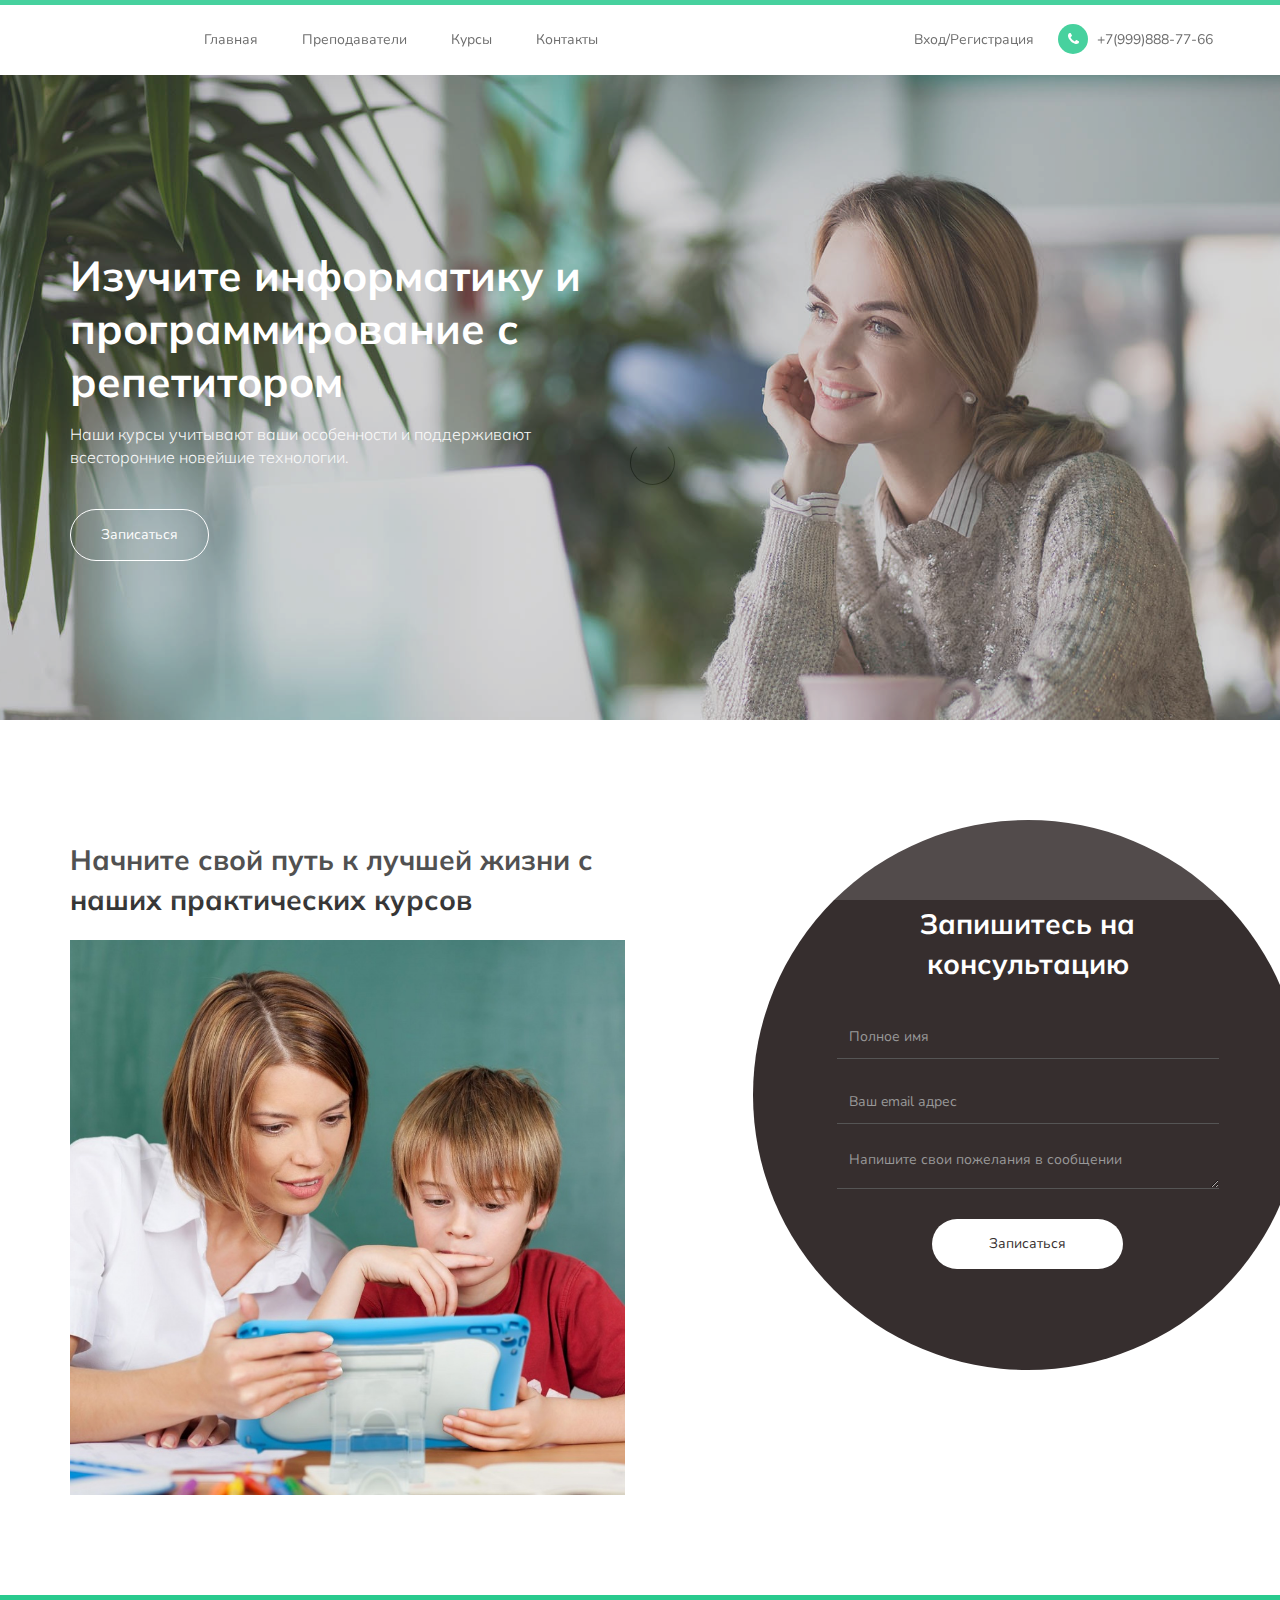
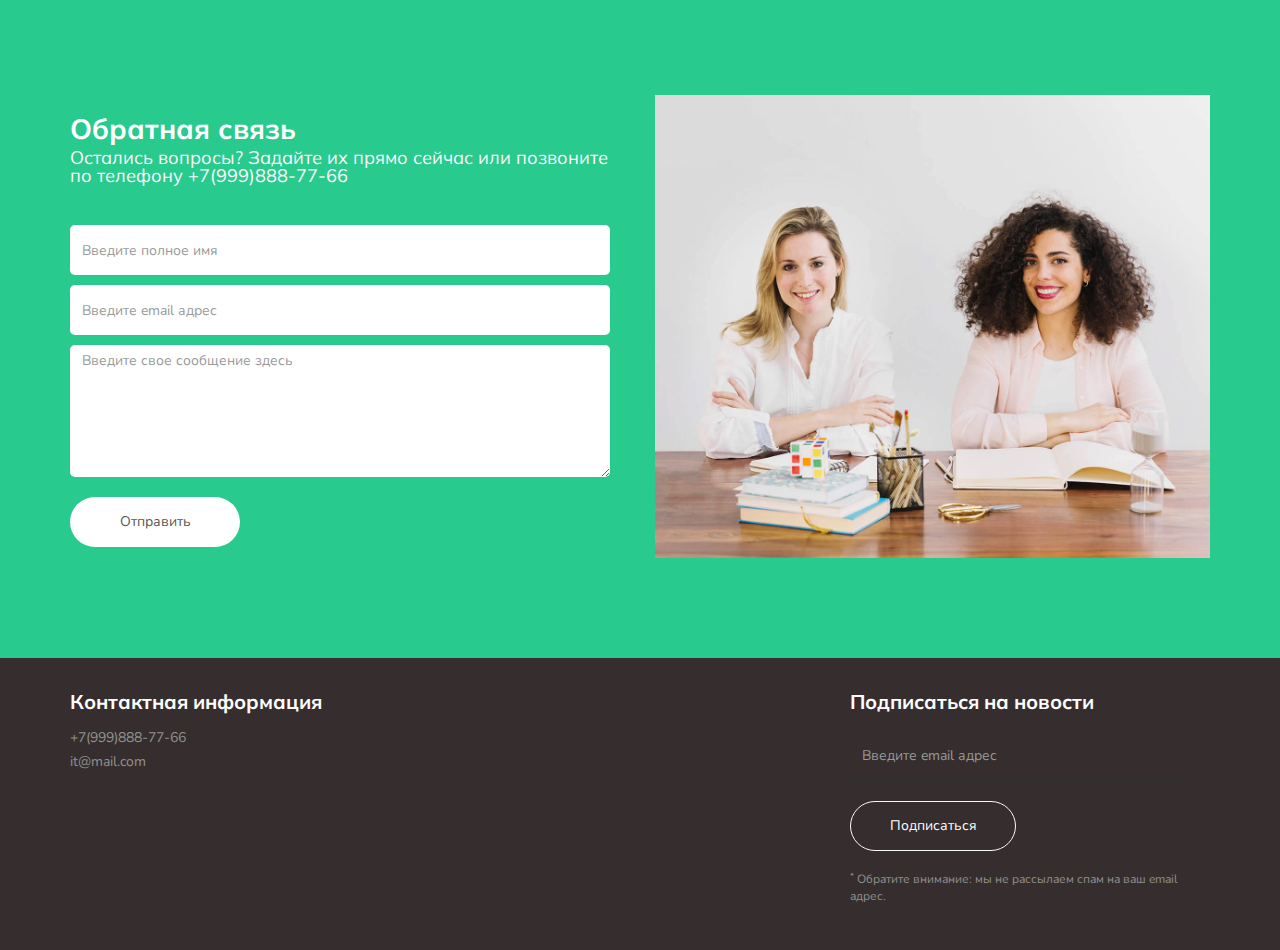
==== index.html @ d3e908ad "Add files via upload" ====
<!DOCTYPE html>
<html lang="en">
<head>

     <title>Сайт репетитора по ИКТ</title>

     <meta charset="UTF-8">
     <meta http-equiv="X-UA-Compatible" content="IE=Edge">
     <meta name="description" content="">
     <meta name="keywords" content="">
     <meta name="author" content="">
     <meta name="viewport" content="width=device-width, initial-scale=1, maximum-scale=1">

     <link rel="stylesheet" href="css/bootstrap.min.css">
     <link rel="stylesheet" href="css/font-awesome.min.css">
     <link rel="stylesheet" href="css/owl.carousel.css">
     <link rel="stylesheet" href="css/owl.theme.default.min.css">

     <!-- MAIN CSS -->
     <link rel="stylesheet" href="css/templatemo-style.css">

</head>
<body id="top" data-spy="scroll" data-target=".navbar-collapse" data-offset="50">

     <!-- PRE LOADER -->
     <section class="preloader">
          <div class="spinner">

               <span class="spinner-rotate"></span>
               
          </div>
     </section>


     <!-- MENU -->
     <section class="navbar custom-navbar navbar-fixed-top" role="navigation">
          <div class="container">

               <div class="navbar-header">
                    <button class="navbar-toggle" data-toggle="collapse" data-target=".navbar-collapse">
                         <span class="icon icon-bar"></span>
                         <span class="icon icon-bar"></span>
                         <span class="icon icon-bar"></span>
                    </button>                
               </div>

               <!-- MENU LINKS -->
               <div class="collapse navbar-collapse">
                    <ul class="nav navbar-nav navbar-nav-first">
                         <li><a href="index.html" class="smoothScroll">Главная</a></li>                        
                         <li><a href="team.html" class="smoothScroll">Преподаватели</a></li>
                         <li><a href="courses.html" class="smoothScroll">Курсы</a></li>                       
                         <li><a href="#contact" class="smoothScroll">Контакты</a></li>
                    </ul>

                    <ul class="nav navbar-nav navbar-right">
                         <li><a href="index.php" class="smoothScroll">Вход/Регистрация</a></li>                         
                             
                         <li><a href="#"><i class="fa fa-phone"></i> +7(999)888-77-66</a></li>
                    </ul>
               </div>

          </div>
     </section>


     <!-- HOME -->
     <section id="home">
          <div class="row">

                    <div class="owl-carousel owl-theme home-slider">
                         <div class="item item-first">
                              <div class="caption">
                                   <div class="container">
                                        <div class="col-md-6 col-sm-12">
                                             <h1>Изучите информатику и программирование с репетитором</h1>
                                             <h3>Наши курсы учитывают ваши особенности и поддерживают всесторонние новейшие технологии.</h3>
                                             <a href="#about" class="section-btn btn btn-default smoothScroll">Записаться</a>
                                        </div>
                                   </div>
                              </div>
                         </div>

                         <div class="item item-second">
                              <div class="caption">
                                   <div class="container">
                                        <div class="col-md-6 col-sm-12">
                                             <h1>Начните свое путешествие с наших практических курсов</h1>
                                             <h3>Наши курсы предназначены для удовлетворения ваших потребностей посредством эффективных методов обучения.</h3>
                                             <a href="courses.html" class="section-btn btn btn-default smoothScroll">Взять курс</a>
                                        </div>
                                   </div>
                              </div>
                         </div>
                    </div>
          </div>
     </section>

     <!-- ABOUT -->
     <section id="about">
          <div class="container">
               <div class="row">

                    <div class="col-md-6 col-sm-12">
                         <div class="about-info">
                              <h2>Начните свой путь к лучшей жизни с наших практических курсов</h2>
                              <div class="contact-image">
                                   <img src="images/info-image.jpg" class="img-responsive" alt="Smiling Two Girls">
                              </div>
                              
                         </div>
                    </div>

                    <div class="col-md-offset-1 col-md-4 col-sm-12">
                         <div class="entry-form">
                              <form action="#" method="post">
                                   <h2>Запишитесь на консультацию</h2>
                                   <input type="text" name="full name" class="form-control" placeholder="Полное имя" required="">

                                   <input type="email" name="email" class="form-control" placeholder="Ваш email адрес" required="">

                                   <textarea class="form-control" rows="6" placeholder="Напишите свои пожелания в сообщении" name="message" required=""></textarea>

                                   <button class="submit-btn form-control" id="form-submit">Записаться</button>
                              </form>
                         </div>
                    </div>

               </div>
          </div>
     </section>

     
     <!-- CONTACT -->
     <section id="contact">
          <div class="container">
               <div class="row">

                    <div class="col-md-6 col-sm-12">
                         <form id="contact-form" role="form" action="" method="post">
                              <div class="section-title">
                                   <h2>Обратная связь<small>Остались вопросы? Задайте их прямо сейчас или позвоните по телефону +7(999)888-77-66</small></h2>
                              </div>

                              <div class="col-md-12 col-sm-12">
                                   <input type="text" class="form-control" placeholder="Введите полное имя" name="name" required="">
                    
                                   <input type="email" class="form-control" placeholder="Введите email адрес" name="email" required="">

                                   <textarea class="form-control" rows="6" placeholder="Введите свое сообщение здесь" name="message" required=""></textarea>
                              </div>

                              <div class="col-md-4 col-sm-12">
                                   <input type="submit" class="form-control" name="send message" value="Отправить">
                              </div>                              
                         </form>                                                 
                    </div>

                    <div class="col-md-6 col-sm-12">
                         <div class="contact-image">
                              <img src="images/contact-image.jpg" class="img-responsive" alt="Smiling Two Girls">
                         </div>      
                    </div>

               </div>
          </div>
     </section>       


     <!-- FOOTER -->
     <footer id="footer">
          <div class="container">
               <div class="row">
                    
                    <div class="col-md-4 col-sm-6">
                         <div class="footer-info">
                              <div class="section-title">
                                   <h2>Контактная информация</h2>
                              </div>
                              <address>
                                   <p>+7(999)888-77-66</p>
                                   <p><a href="mailto:it@mail.com">it@mail.com</a></p>
                              </address>
                         </div>
                    </div>

                    <div class="col-md-4 col-sm-6">
                         <div class="footer-info">
                              
                         </div>
                    </div>

                    <div class="col-md-4 col-sm-12">
                         <div class="footer-info newsletter-form">
                              <div class="section-title">
                                   <h2>Подписаться на новости</h2>
                              </div>
                              <div>
                                   <div class="form-group">
                                        <form action="#" method="get">
                                             <input type="email" class="form-control" placeholder="Введите email адрес" name="email" id="email" required="">
                                             <input type="submit" class="form-control" name="submit" id="form-submit" value="Подписаться">
                                        </form>
                                        <span><sup>*</sup> Обратите внимание: мы не рассылаем спам на ваш email адрес.</span>
                                   </div>
                              </div>
                         </div>
                    </div>
                    
               </div>
          </div>
     </footer>


     <!-- SCRIPTS -->
     <script src="js/jquery.js"></script>
     <script src="js/bootstrap.min.js"></script>
     <script src="js/owl.carousel.min.js"></script>
     <script src="js/smoothscroll.js"></script>
     <script src="js/custom.js"></script>

</body>
</html>
---- css/templatemo-style.css ----
@import url('https://fonts.googleapis.com/css?family=Muli:300,700|Nunito');

  body {
    background: #ffffff;
    font-family: 'Nunito', sans-serif;
    overflow-x: hidden;
    padding-top: 70px;
  }


  /*---------------------------------------
     TYPOGRAPHY              
  -----------------------------------------*/

  h1,h2,h3,h4,h5,h6 {
    font-family: 'Muli', sans-serif;
    font-weight: bold;
    line-height: inherit;
  }

  h1 {
    color: #252525;
    font-size: 3em;
    line-height: normal;
  }

  h2 {
    color: #353535;
    font-size: 2em;
    padding-bottom: 10px;
  }

  h3 {
    font-size: 1.5em;
    margin-bottom: 0;
  }

  h3,
  h3 a {
    color: #454545;
  }

  p {
    color: #757575;
    font-size: 14px;
    font-weight: normal;
    line-height: 24px;
  }



  /*---------------------------------------
     GENERAL               
  -----------------------------------------*/

  html{
    -webkit-font-smoothing: antialiased;
  }

  a {
    color: #252525;
    -webkit-transition: 0.5s;
    transition: 0.5s;
    text-decoration: none !important;
  }

  a,
  input, button,
  .form-control {
    -webkit-transition: 0.5s;
    transition: 0.5s;
  }

  a:hover, a:active, a:focus {
    color: #29ca8e;
    outline: none;
  }

  ::-webkit-scrollbar{
    width: 8px;
    height: 8px;
  }

  ::-webkit-scrollbar-thumb {
    cursor: pointer;
    background: #000000;
  }

  .section-title {
    padding-bottom: 40px;
  }

  .section-title h2 {
    margin: 0;
  }

  .section-title small {
    display: block;
  }

  .overlay {
    background: rgba(20,20,20,0.5);
    position: absolute;
    top: 0;
    right: 0;
    bottom: 0;
    left: 0;
    width: 100%;
    height: 100%;
  }

  .entry-form {
    background: #362e2e;
    border-radius: 100%;
    text-align: center;
    padding: 6em;
    width: 550px;
    height: 550px;
  }

  .entry-form h2 {
    color: #ffffff;
    margin: 0;
  }

  .entry-form .form-control {
    background: transparent;
    border: 0;
    border-bottom: 1px solid;
    border-radius: 0;
    box-shadow: none;
    height: 45px;
    margin: 20px 0;
  }

  .entry-form .submit-btn {
    background: #ffffff;
    border-radius: 50px;
    border: 0;
    color: #362e2e;
    width: 50%;
    height: 50px;
    margin: 30px auto;
    margin-bottom: 10px;
  }

  .entry-form .submit-btn:hover {
    background: #3f51b5;
    color: #ffffff;
  }

  section {
    position: relative;
    padding: 100px 0;
  }

  #team,
  #testimonial {
    background: #f9f9f9;
  }

  #team, 
  #testimonial {
    text-align: center;
  }
  
  #google-map iframe {
    border: 0;
    width: 100%;
    height: 390px;
  }



  /*---------------------------------------
     BUTTONS               
  -----------------------------------------*/

  .section-btn {
    background: transparent;
    border-radius: 50px;
    border: 1px solid #ffffff;
    color: #ffffff;
    font-size: inherit;
    font-weight: normal;
    padding: 15px 30px;
    transition: 0.5s;
  }

  .section-btn:hover {
    background: #ffffff;
    border-color: transparent;
  }



  /*---------------------------------------
       PRE LOADER              
  -----------------------------------------*/

  .preloader {
    position: fixed;
    top: 0;
    left: 0;
    width: 100%;
    height: 100%;
    z-index: 99999;
    display: flex;
    flex-flow: row nowrap;
    justify-content: center;
    align-items: center;
    background: none repeat scroll 0 0 #ffffff;
  }

  .spinner {
    border: 1px solid transparent;
    border-radius: 3px;
    position: relative;
  }

  .spinner:before {
    content: '';
    box-sizing: border-box;
    position: absolute;
    top: 50%;
    left: 50%;
    width: 45px;
    height: 45px;
    margin-top: -10px;
    margin-left: -10px;
    border-radius: 50%;
    border: 1px solid #575757;
    border-top-color: #ffffff;
    animation: spinner .9s linear infinite;
  }

  @-webkit-@keyframes spinner {
    to {transform: rotate(360deg);}
  }

  @keyframes spinner {
    to {transform: rotate(360deg);}
  }



  /*---------------------------------------
      MENU              
  -----------------------------------------*/

  .custom-navbar {
    background: #ffffff;
    border-top: 5px solid #29ca8e;
    border-bottom: 0;
    -webkit-box-shadow: 0 1px 30px rgba(0, 0, 0, 0.1);
    -moz-box-shadow: 0 1px 30px rgba(0, 0, 0, 0.1);
    box-shadow: 0 1px 30px rgba(0, 0, 0, 0.1);
    padding: 12px 0;
    margin-bottom: 0;
    padding: 0;
  }

  .custom-navbar .navbar-brand {
    color: #454545;
    font-size: 18px;
    font-weight: bold;
    line-height: 40px;
  }

  .custom-navbar .navbar-nav.navbar-nav-first {
    margin-left: 8em;
  }

  .custom-navbar .navbar-nav.navbar-right li a {
    padding-right: 12px;
    padding-left: 12px;
  }

  .custom-navbar .navbar-nav.navbar-right li a .fa {
    background: #29ca8e;
    border-radius: 100%;
    color: #ffffff;
    width: 30px;
    height: 30px;
    line-height: 30px;
    text-align: center;
    display: inline-block;
    margin-right: 5px;
  }

  .custom-navbar .nav li a {
    line-height: 40px;
    color: #575757;
    padding-right: 22px;
    padding-left: 22px;
  }

  .custom-navbar .navbar-nav > li > a:hover,
  .custom-navbar .navbar-nav > li > a:focus {
    background-color: transparent;
  }

  .custom-navbar .nav li a:hover {
    background-color: #29ca8e;
    color: #ffffff;
  }

  .custom-navbar .nav li.active > a {
    background-color: #29ca8e;
    color: #ffffff;
  }

  .custom-navbar .navbar-toggle {
    border: none;
    padding-top: 10px;
  }

  .custom-navbar .navbar-toggle {
    background-color: transparent;
  }

  .custom-navbar .navbar-toggle .icon-bar {
    background: #252525;
    border-color: transparent;
  }



  /*---------------------------------------
      HOME  & SLIDER            
  -----------------------------------------*/

  #home {
    padding: 0;
  }

  #home h1 {
    color: #ffffff;
  }

  #home h3 {
    color: #f9f9f9;
    font-size: 16px;
    font-weight: 300;
    margin: 0;
    padding: 5px 0 40px 0;
  }

  @media (min-width: 768px) {
    .home-slider .col-md-6 {
      padding-left: 0;
    }
  }

  .home-slider .caption {
    display: flex;
    justify-content: center;
    flex-direction: column;
    text-align: left;
    background-color: rgba(20,20,20,0.2);
    height: 100%;
    color: #fff;
    cursor: e-resize;
  }

  .home-slider .item {
    background-repeat: no-repeat;
    background-attachment: local;
    background-size: cover;
    height: 650px;
  }
  
  .caption h3 a { color: #FFF; }
  .caption h3 a:hover { color: #FF3; }

  .home-slider .item-first {
    background-image: url(../images/slider-image1.jpg);
	background-position: center;
  }

  .home-slider .item-second {
    background-image: url(../images/slider-image2.jpg);
  }

  /*---------------------------------------
      ABOUT              
  -----------------------------------------*/

  #about figure {
    display: inline-block;
    vertical-align: top;
    margin-left: 15px;
  }

  #about figure span {
    float: left;
    margin-left: -15px;
    padding: 15px 20px;
    position: relative;
    top: 20px;
  }

  #about figure span i {
    background: #29ca8e;
    border-radius: 50px;
    color: #ffffff;
    font-size: 25px;
    width: 50px;
    height: 50px;
    line-height: 50px;
    text-align: center;
  }



  /*---------------------------------------
      TEAM              
  -----------------------------------------*/

  .team-thumb {
    background: #ffffff;
    position: relative;
    overflow: hidden;
    text-align: left;
  }

  .team-info {
    padding: 20px 30px;
  }

  .team-image img {
    width: 100%;
  }

  .team-thumb .social-icon {
    border-top: 1px solid #f0f0f0;
    padding: 4px 20px 0 20px;
  }

  .team-thumb .social-icon li a {
    background: #ffffff;
    color: #252020;
  }

  .team-info h3 {
    margin: 0;
  }


  /*---------------------------------------
      COURSES             
  -----------------------------------------*/

  #courses .section-title {
    text-align: center;
  }

  #courses .owl-theme .owl-nav {
    margin-top: 30px;
  }

  #courses .owl-theme .owl-nav [class*=owl-] {
    border-radius: 2px;
    font-size: 16px;
    width: 30px;
    height: 30px;
    line-height: 30px;
    text-align: center;
    padding: 0;
  }

  .courses-thumb {
    background: #f9f9f9;
    position: relative;
  }

  .courses-top {
    position: relative;
  }

  .courses-image {
    background: linear-gradient(to right, #202020, #101010);
  }

  .courses-date {
    background: linear-gradient(rgba(255, 0, 0, 0), rgba(0, 0, 0, 0.6));
    width: 100%;
    position: absolute;
    bottom: 0;
    padding: 20px 25px;
  }

  .courses-date span,
  .courses-author span {
    font-size: 14px;
    font-weight: bold;
  }

  .courses-date span {
    color: #ffffff;
    display: inline-block;
    margin-right: 10px;
  }

  .courses-detail {
    padding: 25px 25px 15px 25px;
  }

  .courses-detail h3 {
    margin: 0 0 2px 0;
  }

  .courses-info {
    border-top: 1px solid #f0f0f0;
    position: relative;
    clear: both;
    padding: 15px 25px;
  }

  .courses-author,
  .courses-author span {
    display: inline-block;
    vertical-align: middle;
  }

  .courses-author img {
    display: inline-block !important;
    border-radius: 50px;
    width: 50px !important;
    height: 50px;
    margin-right: 10px;
  }

  .courses-price {
    float: right;
    margin-top: 10px;
  }

  .courses-price span {
    background: #29ca8e;
    border-radius: 2px;
    color: #ffffff;
    display: block;
    padding: 5px 10px;
  }

  .courses-price.free span {
    background: #3f51b5;
  }



  /*---------------------------------------
     NEWS              
  -----------------------------------------*/

  .news-thumb {
    clear: both;
    position: relative;
    overflow: hidden;
    margin-bottom: 30px;
  }

  .news-thumb .news-image {
    float: left;
    width: 40%;
    margin-right: 30px;
  }

  .news-info h3 {
    margin-top: 5px;
    margin-bottom: 10px;
  }

  .news-date span {
    color: #909090;
    font-weight: bold;
  }


  #courses .col-md-4,
  #testimonial .col-md-4 {
    display: block;
    width: 100%;
  }


  /*---------------------------------------
      CONTACT             
  -----------------------------------------*/

  #contact {
    background: #29ca8e;
  }

  #contact h2 {
    color: #ffffff;
  }

  #contact .section-title {
    padding-bottom: 20px;
  }

  #contact h2 > small,
  #contact p,
  #contact a {
    color: #f9f9f9;
  }

  #contact-form {
    padding: 1em 0;
  }

  #contact-form .col-md-12,
  #contact-form .col-md-4 {
    padding-left: 0;
  }

  #contact-form .form-control {
    border: 0;
    border-radius: 5px;
    box-shadow: none;
    margin: 10px 0;
  }

  #contact-form input {
    height: 50px;
  }

  #contact-form input[type='submit'] {
    border-radius: 50px;
    border: 1px solid transparent;
  }

  #contact-form input[type='submit']:hover {
    background: transparent;
    border-color: #ffffff;
    color: #ffffff;
  }
  



  /*---------------------------------------
     FOOTER              
  -----------------------------------------*/

  footer {
    background: #362e2e;
    padding: 30px 0;
  }

  footer .section-title {
    padding-bottom: 10px;
  }

  footer h2 {
    font-size: 20px;
  }

  footer a,
  footer p {
    color: #909090;
  }

  footer strong {
    color: #d9d9d9;
  }

  footer address p {
    margin-bottom: 0;
  }

  footer .social-icon {
    margin-top: 25px;
  }

  .footer-info {
    margin-right: 2em;
  }

  .footer-info h2 {
    color: #ffffff;
    padding: 0;
  }

  .footer_menu h2 {
    margin-top: 2em;
  }

  .footer_menu ul {
    margin: 0;
    padding: 0;
  }

  .footer_menu li {
    display: inline-block;
    list-style: none;
    margin: 5px 10px 5px 0;
  }

  .newsletter-form .form-control {
    background: transparent;
    border-radius: 0;
    box-shadow: none;
    border: 0;
    border-bottom: 1px solid #303030;
    height: 50px;
    margin: 5px 0;
  }

  .newsletter-form input[type="submit"] {
    background: transparent;
    border: 1px solid #f9f9f9;
    border-radius: 50px;
    color: #ffffff;
    display: block;
    margin-top: 20px;
    outline: none;
    width: 50%;
  }

  .newsletter-form input[type="submit"]:hover {
    background: #29ca8e;
    border-color: transparent;
  }

  .newsletter-form .form-group span {
    color: #909090;
    display: block;
    font-size: 12px;
    margin-top: 20px;
  }



  /*---------------------------------------
     SOCIAL ICON              
  -----------------------------------------*/

  .social-icon {
    position: relative;
    padding: 0;
    margin: 0;
  }

  .social-icon li {
    display: inline-block;
    list-style: none;
    margin-bottom: 5px;
  }

  .social-icon li a {
    border-radius: 100px;
    color: #29ca8e;
    font-size: 15px;
    width: 35px;
    height: 35px;
    line-height: 35px;
    text-decoration: none;
    text-align: center;
    transition: all 0.4s ease-in-out;
    position: relative;
    margin: 5px 5px 5px 0;
  }

  .social-icon li a:hover {
    background: #29ca8e;
    color: #ffffff;
  }



  /*---------------------------------------
     RESPONSIVE STYLES              
  -----------------------------------------*/

  @media screen and (max-width: 1170px) {
    .custom-navbar .navbar-nav.navbar-nav-first {
      margin-left: inherit;
    }
  }

  @media only screen and (max-width: 992px) {
    section,
    footer {
      padding: 60px 0;
    }

    .home-slider .item {
      background-position: center center;
    }

    .feature-thumb,
    .about-info,
    .team-thumb,
    .footer-info {
      margin-bottom: 50px;
    }

    .contact-image {
      margin-top: auto;
    }
  }


  @media only screen and (min-width: 768px) and (max-width: 991px) {
    .custom-navbar .nav li a {
      padding-right: 10px;
      padding-left: 10px;
    }
  }

  @media only screen and (max-width: 767px) {
    h1 {
      font-size: 2.5em;
    }

    h1,h2,h3 {
      line-height: normal;
    }

    .custom-navbar {
      background: #ffffff;
      -webkit-box-shadow: 0 1px 30px rgba(0, 0, 0, 0.1);
      -moz-box-shadow: 0 1px 30px rgba(0, 0, 0, 0.1);
      box-shadow: 0 1px 30px rgba(0, 0, 0, 0.1);
      padding: 10px 0;
      text-align: center;
    }

    .custom-navbar .navbar-brand,
    .custom-navbar .nav li a {
      line-height: normal;
    }

    .custom-navbar .nav li a {
      padding: 10px;
    }

    .custom-navbar .navbar-brand,
    .top-nav-collapse .navbar-brand {
      color: #252525;
      font-weight: 600;
    }

    .custom-navbar .nav li a,
    .top-nav-collapse .nav li a {
      color: #575757;
    }

    .custom-navbar .navbar-nav.navbar-right li {
      display: inline-block;
    }

    .footer-info {
      margin-right: 0;
    }

    .footer-info.newsletter-form {
      margin-bottom: 0;
    }

    .entry-form {
      display: block;
      margin: 0 auto;
    }
  }


  @media only screen and (max-width: 580px) {
    h2 {
      font-size: 1.8em;
    }

    #testimonial .item {
      padding: 2em;
    }

    .contact-image {
      margin-top: 0;
    }
  }

  @media only screen and (max-width: 480px) {
    h1 {
      font-size: 2em;
    }

    #home h3 {
      font-size: 14px;
    }

    .entry-form {
      border-radius: 0;
      padding: 2em;
      max-width: 100%;
      max-height: 100%;
      width: inherit;
      height: inherit;
    }
  }
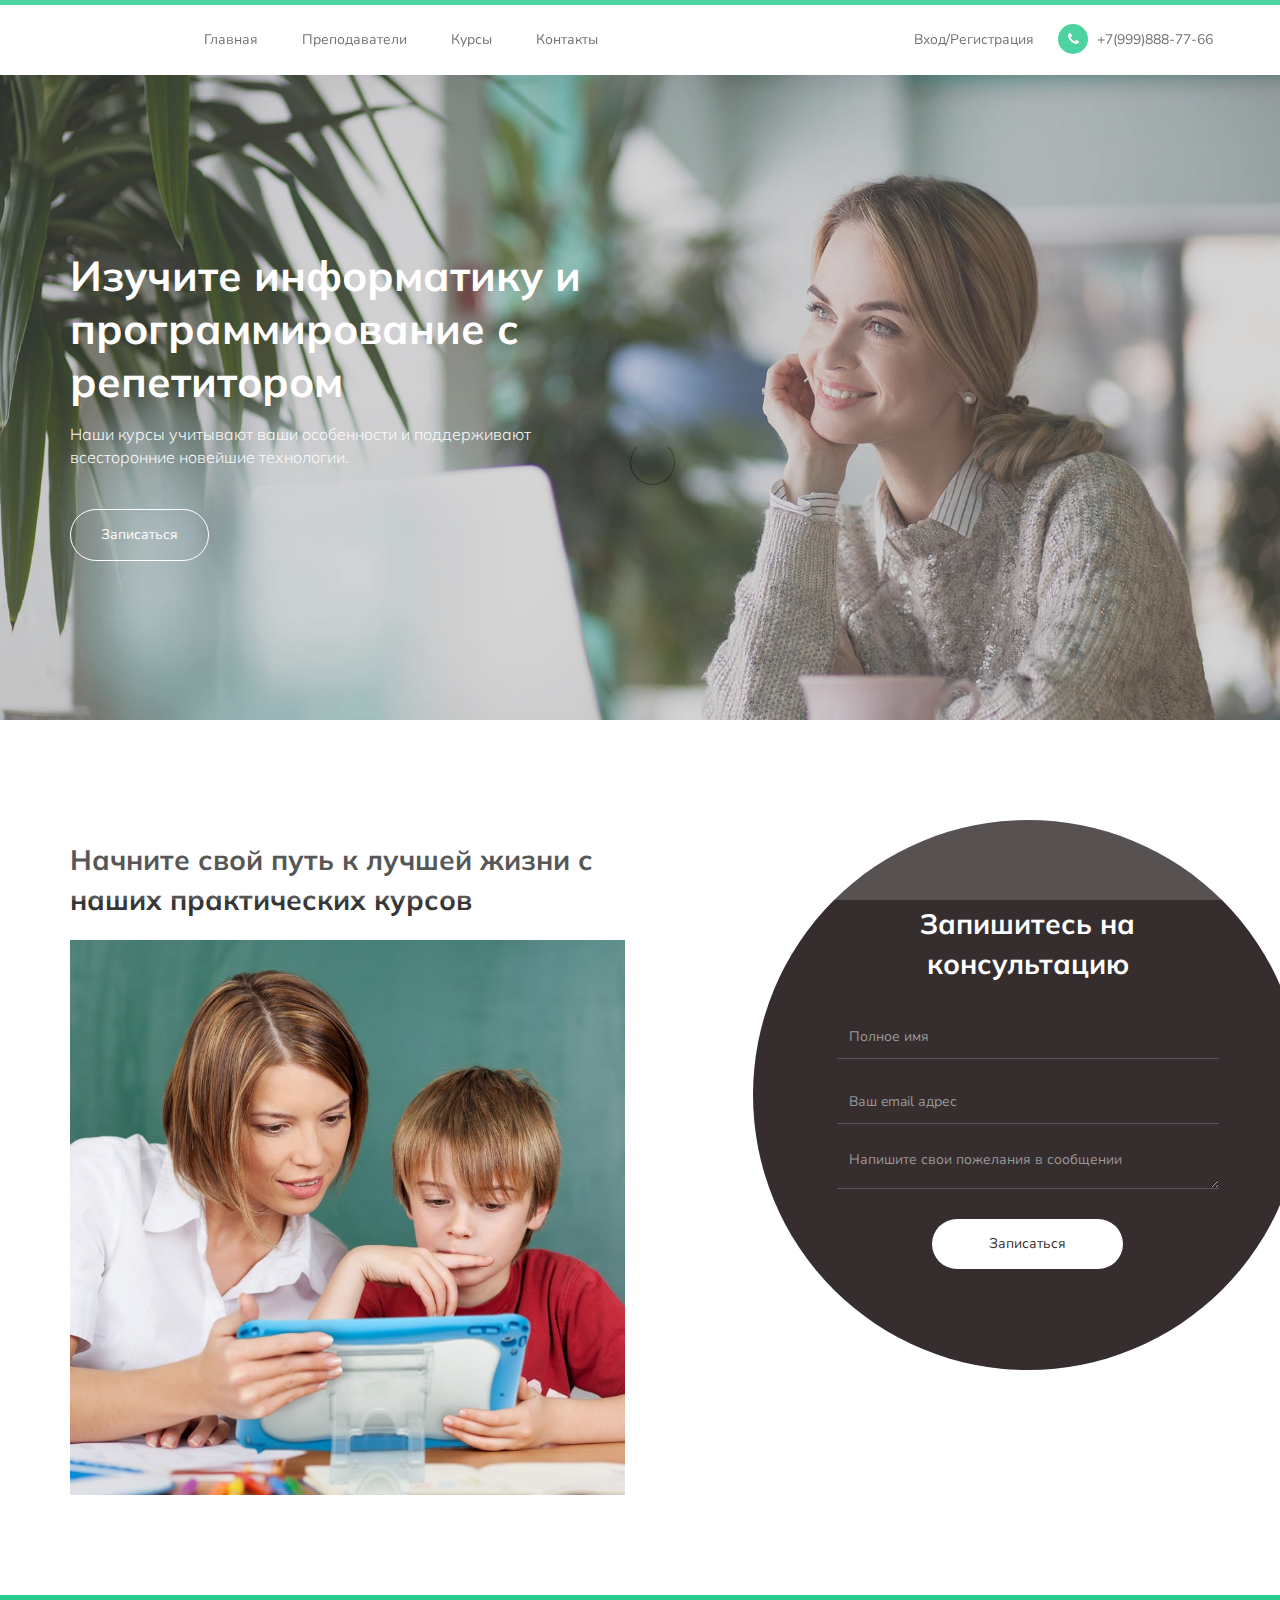
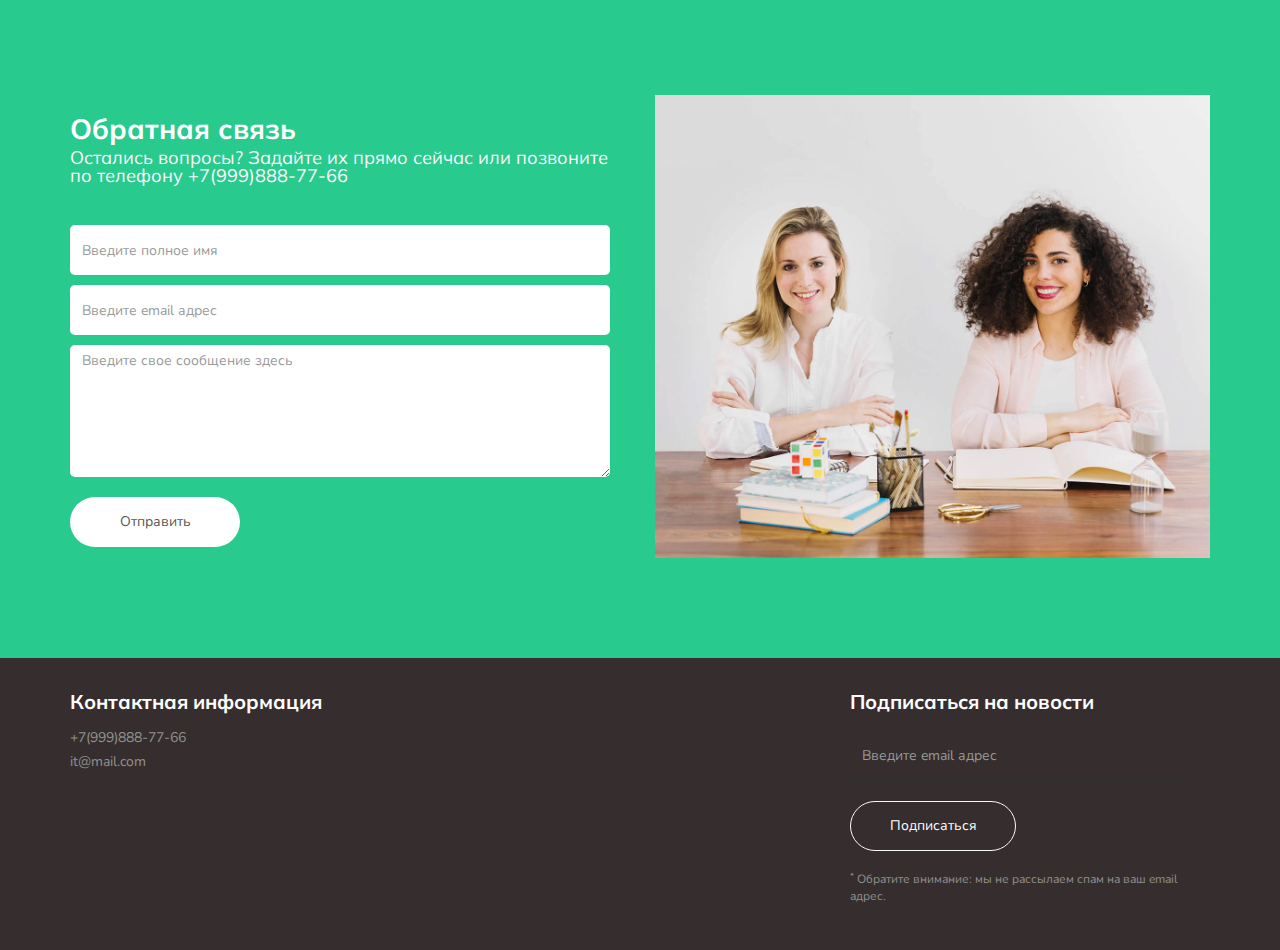
==== commit 50178c31: "Add files via upload" ====
--- a/index.html
+++ b/index.html
@@ -178,7 +178,7 @@
                                    <h2>Контактная информация</h2>
                               </div>
                               <address>
-                                   <p>+7(999)888-77-66</p>
+                                   <p><a href="tel:+7 (999) 888-77-66">+7(999)888-77-66</a></p>
                                    <p><a href="mailto:it@mail.com">it@mail.com</a></p>
                               </address>
                          </div>
